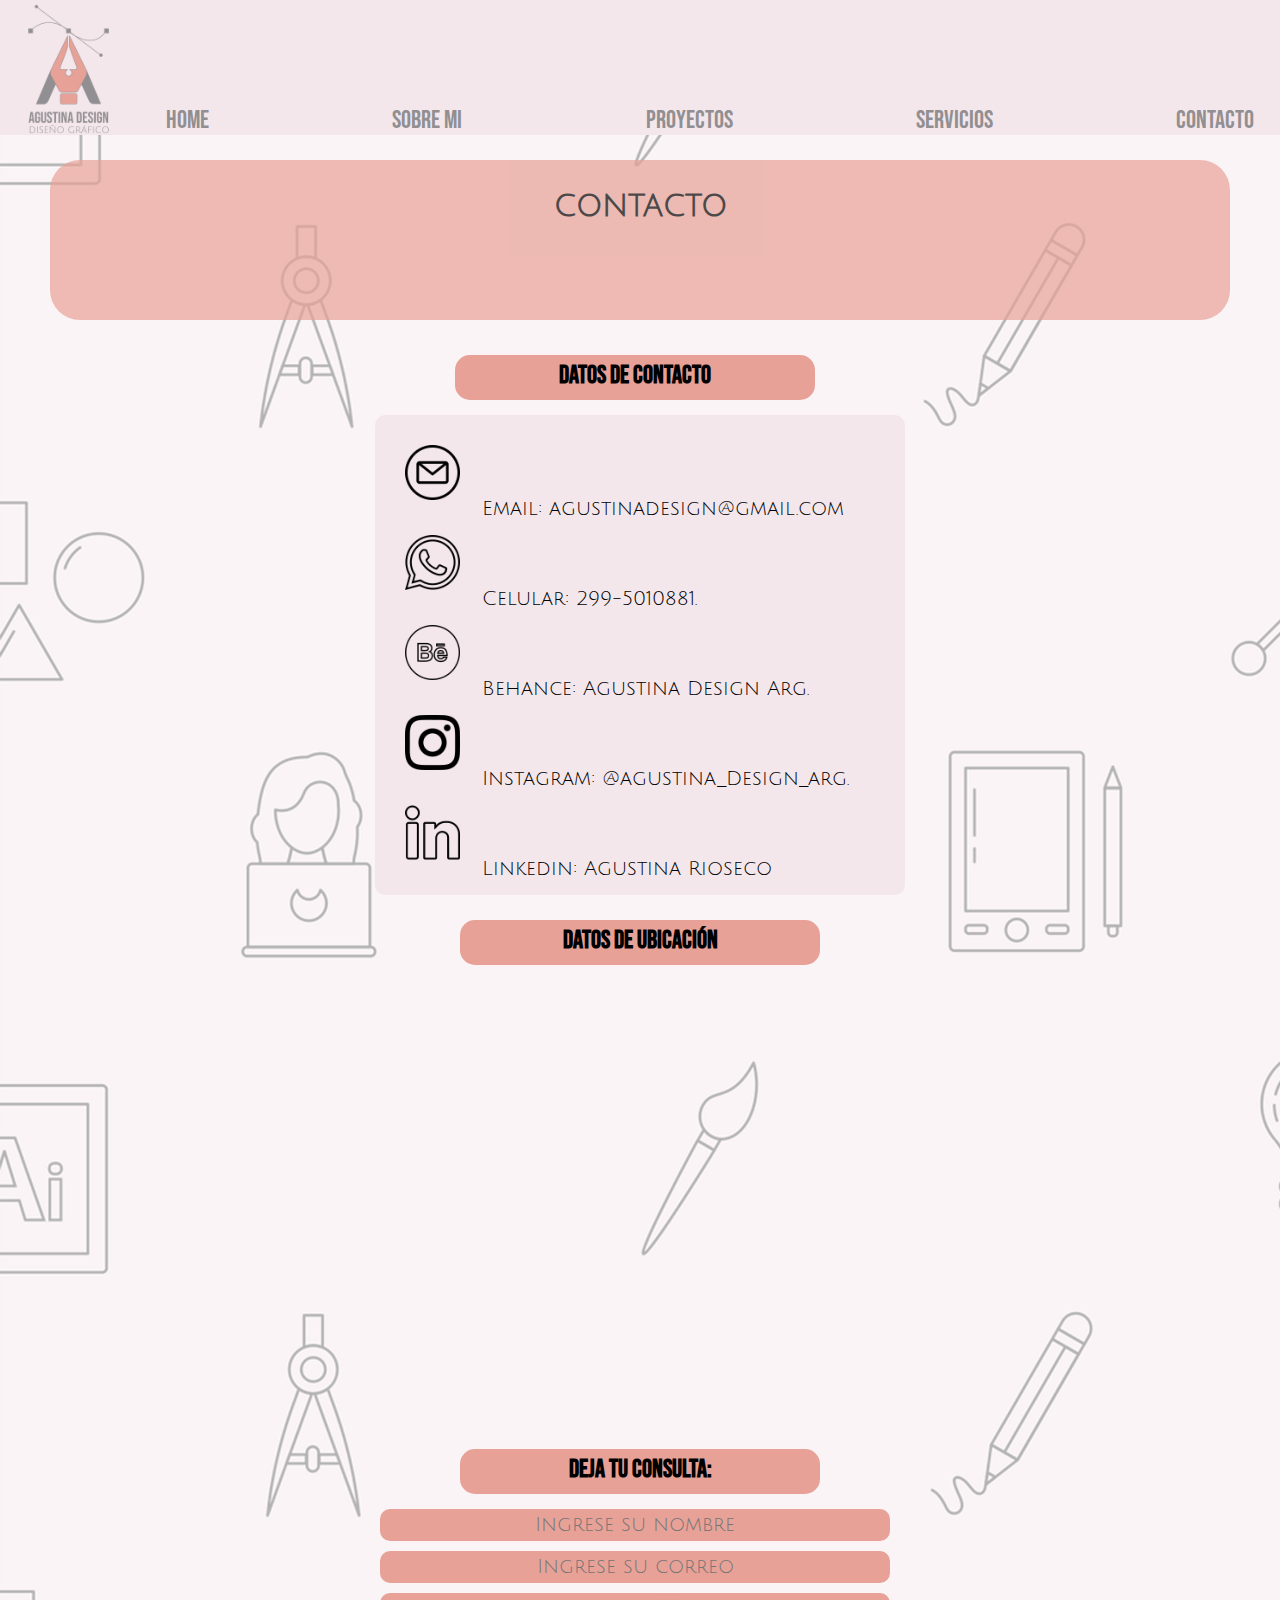
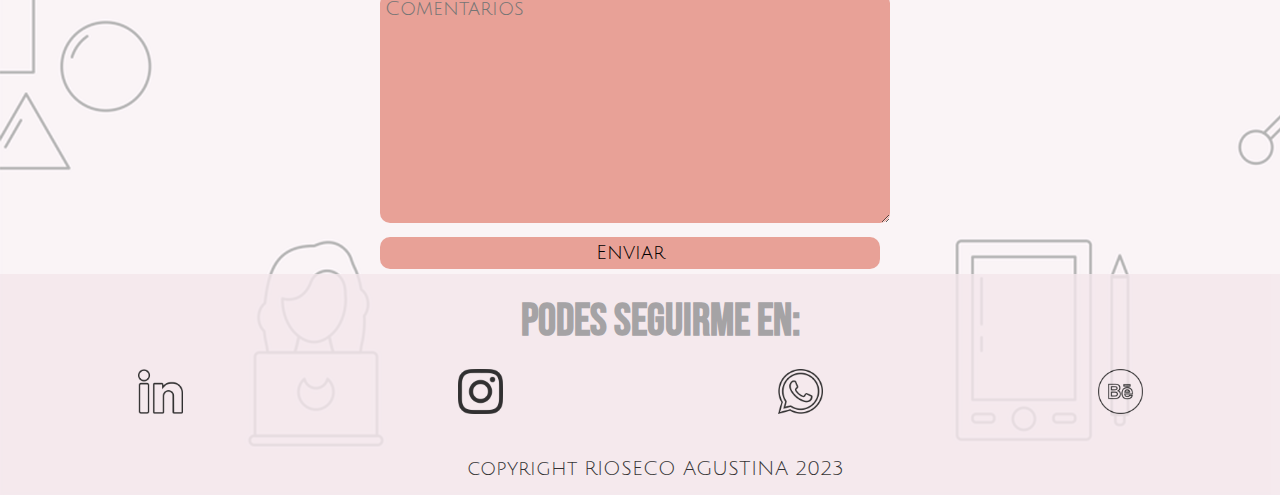
==== pages/Contacto.html @ e186c10c "agregando git" ====
<!DOCTYPE html>
<html lang="es">
<head>
    <meta charset="UTF-8">
    <meta name="viewport" content="width=device-width, initial-scale=1.0">
    <title>Agustina Design | Diseño Gráfico</title>
    <link rel="shortcut icon" href="../img/favicon.png">

    <link href="https://cdn.jsdelivr.net/npm/bootstrap@5.3.0/dist/css/bootstrap.min.css" rel="stylesheet"
        integrity="sha384-9ndCyUaIbzAi2FUVXJi0CjmCapSmO7SnpJef0486qhLnuZ2cdeRhO02iuK6FUUVM" crossorigin="anonymous">
    <script src="https://cdn.jsdelivr.net/npm/bootstrap@5.3.0/dist/js/bootstrap.bundle.min.js"
        integrity="sha384-geWF76RCwLtnZ8qwWowPQNguL3RmwHVBC9FhGdlKrxdiJJigb/j/68SIy3Te4Bkz"
        crossorigin="anonymous"></script>
        
    <link rel="stylesheet" href="../css/estilos.css">
</head>
<body id="grilla">
    <header id="header" class="header">
        <section>
             <a href="../index.html"><img class="imagen-logo" src="../img/logo-principal.png" alt="imagen de logo"></a>
        </section>
        <nav>
            <ul class="menu">
                <li><a href="../index.html" class="textomenu">Home</a></li>
                <li><a href="./Sobre mi.html" class="textomenu">Sobre mi</a></li>
                <li><a href="./Proyectos.html" class="textomenu">Proyectos</a></li>
                <li><a href="./Servicios.html" class="textomenu">Servicios</a></li>
                <li><a href="./Contacto.html" class="textomenu">Contacto</a></li>
            </ul>
        </nav>
    </header>
    <main class="main">
        <div>
            <h2>CONTACTO</h2>
        </div>
        <section id="main-contactos">
            <div class="contacto1">
                <div>
                  <h4 class="titulo-contacto">Datos de contacto</h4>
                </div>
                <div>
                    <nav>
                        <ul class="lista-contacto">
                            <li><img class="iconos"  src="../img/email.png" alt="icon email" class="texto6"> Email: agustinadesign@gmail.com</li>
                            <li><img class="iconos"  src="../img/whatsapp.png" alt="icon whatsapp"><a href="https://wa.me/2995010881" class="texto6"> Celular: 299-5010881.</a></li>
                            <li><img class="iconos"  src="../img/behance.png" alt="icon behance"><a href="https://www.behance.net/agustinarioseco1/projects" class="texto6"> Behance: Agustina Design Arg. </a></li>
                            <li><img class="iconos"  src="../img/instagram.png" alt="icon instagram"><a href="https://www.instagram.com/de_la_fuente_agustina/" class="texto6"> Instagram: @agustina_Design_arg.</a></li>
                            <li><img class="iconos"  src="../img/linkedin.png" alt="icon linkedin"><a href="https://www.linkedin.com/in/agustina-rioseco-5066a0279/" class="texto6"> Linkedin: Agustina Rioseco</a></li>
                        </ul>
                    </nav>
                </div>
            </div>  
            <div class="mapa">
                <div>
                    <h4  class="titulo-contacto">Datos de ubicación</h4>
                </div>
                <iframe
                    src="https://www.google.com/maps/embed?pb=!1m18!1m12!1m3!1d198608.8317944742!2d-68.42723394994793!3d-38.940819762997506!2m3!1f0!2f0!3f0!3m2!1i1024!2i768!4f13.1!3m3!1m2!1s0x960a33ba35eb8e35%3A0x6220acb810e3e2f5!2zTmV1cXXDqW4!5e0!3m2!1ses-419!2sar!4v1687983342508!5m2!1ses-419!2sar"
                    width="600" height="450" style="border:0;" allowfullscreen="" loading="lazy"
                    referrerpolicy="no-referrer-when-downgrade">
                </iframe>
            </div>
            <div class="formulario">
                <div>
                    <h4  class="titulo-contacto" >Deja tu consulta:</h4>
                </div>
                
                <form action="">
                    <div>
                        <input type="text" placeholder="Ingrese su nombre">
                    </div>
                     <div>
                        <input type="email" placeholder="Ingrese su correo">
                    </div>
                    <div>
                        <textarea placeholder="Comentarios" cols="30" rows="10"></textarea>
                    </div>  
                    <div>
                        <button type="submit">Enviar</button>
                    </div>
                </form>
            </div>  
        </section>
    </main>
    <footer class="footer">
        <div>
            <h6>Podes seguirme en:</h6>
        </div>
            <div class="redesfooter">
                <a href="https://www.linkedin.com/in/agustina-rioseco-5066a0279/"><img class="footerr" src="../img/linkedin.png" alt="imagen linkedin"></a>
  
               <a href="https://www.instagram.com/de_la_fuente_agustina/"><img class="footerr" src="../img/instagram.png" alt="imagen instagram"></a>
            
                <a href="https://wa.me/2995010881"><img class="footerr" src="../img/whatsapp.png" alt="imagen whatsapp"></a>
            
              <a href="https://www.behance.net/agustinarioseco1/projects"><img  class="footerr" src="../img/behance.png" alt="imagen behance"></a>
            </div>
        <div>
            <p class="pie-de-pagina"> copyright RIOSECO AGUSTINA 2023</p>
        </div>
    </footer>
</body>
</html>
---- css/estilos.css ----
@charset "UTF-8";
* {
  margin: 0;
  padding: 0;
}

body {
  background-image: url(../img/fondo1.png);
  background-size: cover;
}

/*maqueta pagina principal*/
#grilla {
  overflow-x: hidden;
  display: grid;
  grid-template-areas: "header" "main" "footer";
  grid-template-columns: 100%;
}
.header {
  grid-area: header;
}
.main {
  grid-area: main;
}
.footer {
  grid-area: footer;
}

@font-face {
  font-family: "julius";
  src: url(../fonts/JuliusSansOne-Regular.ttf);
}
@font-face {
  font-family: "bebas neue";
  src: url(../fonts/BebasNeue-Regular.ttf);
}
/******INDEX******/
/*menu de incio*/
#header {
  overflow: hidden;
  background-color: #F4E7EC;
  display: grid;
  grid-template-areas: "imagen-logo menu";
  grid-template-columns: 140px 1fr;
  grid-template-rows: 135px;
}
.imagen-logo {
  grid-area: imagen-logo;
  background-color: #F4E7EC;
  height: 130px;
  width: 130px;
  padding: 2px;
  margin: 2px;
}
.menu {
  overflow: hidden;
  grid-area: menu;
  text-decoration: none;
  list-style-type: none;
  height: 140px;
  padding: 40px 10px;
  margin: 10px 5px;
  display: flex;
  flex-direction: row;
  justify-content: space-between;
  align-items: center;
}
.textomenu {
  font-family: "bebas neue";
  font-size: 25px;
  padding: 40px 10px;
  margin: 1px;
  text-decoration: none;
  color: #918f91;
}
a:hover {
  font-weight: lighter;
  padding: 8px;
  background-color: #f6dce6;
  color: #918f91;
}
/*frase inicio*/
/*listas de la pagina de incio*/
main div h2 {
  color: black;
  font-family: "julius";
  font-size: 30px;
  overflow: hidden;
  background-color: #e8a197;
  opacity: 70%;
  text-align: center;
  height: 100px;
  padding: 30px;
  margin: 25px 50px;
  border-radius: 30px;
}
.listainicio {
  background-color: #e8a197;
  color: black;
  height: 90px;
  padding: 25px;
  margin: 25px;
  opacity: 70%;
}
h2 a {
  text-decoration: none;
  color: black;
  font-family: "julius";
  font-size: 30px;
  overflow: hidden;
  text-align: center;
  height: 100px;
  padding: 10px;
  margin: 25px 50px;
  border-radius: 30px;
}

/*pie de pagina*/
footer {
  overflow: hidden;
  background-color: #F4E7EC;
  opacity: 80%;
}
h6 {
  font-family: "bebas neue";
  color: #918f91;
  text-align: center;
  width: 100%;
  font-size: 45px;
  padding: 10px;
  margin: 10px;
}
.redesfooter {
  display: flex;
  flex-direction: row;
  justify-content: space-around;
}
.footerr {
  height: 45px;
  width: 45px;
}
.pie-de-pagina {
  font-family: "julius";
  color: black;
  font-size: 20px;
  text-align: center;
  width: 100%;
  padding: 30px 5px 5px;
  margin: 10px;
}

@media (min-width: 320px) and (max-width: 699px) {
#grilla {
    overflow-x: hidden;
    display: grid;
    grid-template-areas: "header" "main" "footer";
    grid-template-columns: 100%;
  }
.header {
    grid-area: header;
  }
.main {
    grid-area: main;
  }
.footer {
    grid-area: footer;
  }
  /*menu de incio*/
#header {
    background-color: #F4E7EC;
    width: 100%;
    display: grid;
    grid-template-areas: "imagen-logo" "menu";
    grid-template-columns: 1fr;
    grid-template-rows: 120px 40px;
    justify-items: center;
  }
.imagen-logo {
    grid-area: imagen-logo;
    background-color: #F4E7EC;
    height: 120px;
    width: 120px;
    padding: 5px 1px 1px;
  }
.menu {
    grid-area: menú;
    justify-items: start;
    height: 40px;
    padding: 15px;
    margin: 1px 5px;
  }
.textomenu {
    grid-area: menu;
    justify-items: start;
    font-size: 12px;
    padding: 5px 9px;
  }
  a:hover {
    padding: 5px;
  }
  /*frase inicio*/
  main div h2 {
    font-size: 20px;
    height: 60px;
    padding: 10px;
    margin: 15px 20px;
    border-radius: 15px;
  }
  /*listas de la pagina de incio*/
 .listainicio{
    height: 60px;
    padding: 20px;
    margin: 20px;
    border-radius: 20px;
  }
  h2 a {
    color: black;
    font-family: "julius";
    font-size: 15px;
    text-align: center;
    height: 20px;
    padding: 20px;
    margin: 25px;
    border-radius: 10px;
  }
  /*pie de pagina*/
  footer h6 {
    font-size: 25px;
  }
  .footerr {
    height: 35px;
    width: 35px;
  }
  .pie-de-pagina {
    font-size: 12px;
    padding: 10px 5px 5px;
    margin: 10px 10px 5px;
  }
}
/******SOBRE MI******/
/*contenido del main*/
#sobremi-main {
  overflow-x: hidden;
  display: grid;
  grid-template-areas: "carrusel parrafo";
  grid-template-columns: repeat(2 1fr);
}
.carrusel {
  grid-area: carrusel;
  margin: 10px;
}
.parrafo {
  overflow: hidden;
  grid-area: parrafo;
  font-family: "julius";
  color: black;
  background-color: #F4E7EC;
  font-size: 20px;
  width: 700px;
  padding: 5px;
  margin: 10px;
  border-radius: 25px;
}

@media (min-width: 320px) and (max-width: 699px) {
 #sobremi-main {
    display: grid;
    grid-template-areas: "carrusel" "parrafo";
    grid-template-rows: repeat(2 1fr);
    justify-items: center;
  }
.carrusel {
    grid-area: carrusel;
    width: 300px;
    margin: 10px;
  }
.parrafo {
    grid-area: parrafo;
    font-size: 12px;
    width: 300px;
    padding: 5px;
    margin: 5px;
    border-radius: 15px;
  }
}
/*****PROYECTOS*****/
/*pagina proyectos*/
#pagina-proyecto {
  display: grid;
  grid-template-areas: "proyecto1 proyecto2 proyecto3" "proyecto4 proyecto5 proyecto6";
  grid-template-columns: repeat(3 1fr);
  grid-template-rows: 2 1fr;
  justify-items: center;
}
.proyecto1 {
  grid-area: proyecto1;
}
.proyecto2 {
  grid-area: proyecto2;
}
.proyecto3 {
  grid-area: proyecto3;
}
.proyecto4 {
  grid-area: proyecto4;
}
.proyecto5 {
  grid-area: proyecto5;
}
.proyecto6 {
  grid-area: proyecto6;
}
div h4 {
  font-family: "bebas neue";
  font-size: 30px;
  color: black;
  background-color: #e8a197;
  text-align: center;
  height: 40px;
  width: 350px;
  padding: 5px;
  margin: 10px 50px;
  border-radius: 15px;
}
.carrusel-imagen {
  height: 350px;
  width: 350px;
  padding: 10px;
  margin: 10px 50px;
}
.texto-proyecto {
  font-family: "julius";
  font-size: 15px;
  color: black;
  background-color: #F4E7EC;
  text-align: center;
  height: 350px;
  width: 350px;
  padding: 5px;
  margin: 10px 50px;
  border-radius: 15px;
}

@media (min-width: 320px) and (max-width: 699px) {
 #pagina-proyecto {
    display: grid;
    grid-template-areas: "proyecto1" "proyecto2" "proyecto3" "proyecto4" "proyecto5" "proyecto6";
    grid-template-columns: repeat(1fr);
    grid-template-rows: 6 1fr;
    justify-items: center;
  }
  .proyecto1 {
    grid-area: proyecto1;
  }
 .proyecto2 {
    grid-area: proyecto2;
  }
 .proyecto3 {
    grid-area: proyecto3;
  }
 .proyecto4 {
    grid-area: proyecto4;
  }
 .proyecto5 {
    grid-area: proyecto5;
  }
.proyecto6 {
    grid-area: proyecto6;
  }
div h4 {
    font-size: 20px;
    width: 300px;
    height: 25px;
    padding: 3px;
    margin: 10px;
    border-radius: 10px;
  }
.carrusel-imagen {
    height: 300px;
    width: 300px;
    padding: 10px;
    margin: 10px;
  }
.texto-proyecto {
    font-size: 12px;
    color: black;
    height: 100%;
    width: 300px;
    padding: 3px;
    margin: 10px;
    border-radius: 10px;
  }
}
@media (min-width: 700px) and (max-width: 1200px) {
  #pagina-proyecto {
    display: grid;
    grid-template-areas: "proyecto1 proyecto2" "proyecto3 proyecto4" "proyecto5 proyecto6";
    grid-template-columns: repeat(2 1fr);
    grid-template-rows: 3 1fr;
    justify-items: center;
  }
  .proyecto1 {
    grid-area: proyecto1;
  }
  .proyecto2 {
    grid-area: proyecto2;
  }
  .proyecto3 {
    grid-area: proyecto3;
  }
  .proyecto4 {
    grid-area: proyecto4;
  }
  .proyecto5 {
    grid-area: proyecto5;
  }
  .proyecto6 {
    grid-area: proyecto6;
  }
  div h4 {
    font-size: 25px;
    height: 35px;
    width: 300px;
    margin: 10px 25px;
    border-radius: 10px;
  }
  .carrusel-imagen {
    height: 300px;
    width: 300px;
    padding: 10px;
    margin: 10px 25px;
  }
  .texto-proyecto {
    font-size: 15px;
    height: 410px;
    width: 300px;
    padding: 5px;
    margin: 10px 25px;
    border-radius: 10px;
  }
}
/*****SERVICIOS*****/
/*pagina servicios*/
#servicios {
  display: grid;
  grid-template-areas: "servicio1 servicio2 servicio3";
  grid-template-columns: repeat(3 1fr);
  grid-template-rows: 100%;
  align-self: center;
}
.diseño-de-marca {
  grid-area: servicio1;
}
.diseño-de-papeleria {
  grid-area: servicio2;
}
.diseño-web {
  grid-area: servicio3;
}
.imagen-servicio {
  height: 300px;
  width: 400px;
  padding: 5px;
  margin: 15px;
}
div h3 {
  font-family: "bebas neue";
  font-size: 20px;
  color: black;
  background-color: #e8a197;
  text-align: center;
  height: 35px;
  width: 400px;
  padding: 5px;
  margin: 15px;
  border-radius: 15px;
}
.lista-servicios {
  list-style-type: none;
  color: black;
  background-color: #F4E7EC;
  font-family: "julius";
  font-size: 20px;
  text-align: start;
  height: 100%;
  width: 400px;
  padding: 15px;
  margin: 15px;
  border-radius: 10px;
}
.boton {
  font-family: "julius";
  text-decoration: none;
  background-color: #e8a197;
  text-align: center;
  height: 40px;
  width: 400px;
  padding: 10px;
  margin: 15px;
  border-radius: 15px;
}
.textoboton {
  text-decoration: none;
  color: black;
  font-size: 20px;
  padding: 1px;
  margin: 1px;
}

@media (min-width: 700px) and (max-width: 1200px) {
 #servicios {
    display: grid;
    grid-template-areas: "servicio1 servicio2 servicio3";
    grid-template-columns: repeat(3 1fr);
    grid-template-rows: 100%;
    align-self: center;
  }
  .diseño-de-marca {
    grid-area: servicio1;
  }
 .diseño-de-papeleria {
    grid-area: servicio2;
  }
 .diseño-web {
    grid-area: servicio3;
  }
  .imagen-servicio {
    height: 200px;
    width: 300px;
    padding: 5px;
    margin: 15px;
  }
  div h3 {
    width: 300px;
  }
  .lista-servicios {
    font-size: 15px;
    width: 300px;
  }
  .boton {
    height: 30px;
    width: 300px;
    padding: 5px;
    margin: 10px;
    border-radius: 10px;
  }
  .textoboton {
    font-size: 15px;
  }
}
/*pagina servicios*/
@media (min-width: 320px) and (max-width: 699px) {
  #servicios {
    display: grid;
    grid-template-areas: "servicio1" "servicio2" "servicio3";
    grid-template-columns: 1fr;
    grid-template-rows: 450px 450px 400px;
    justify-items: center;
  }
  .diseño-de-marca {
    grid-area: servicio1;
  }
  .diseño-de-papeleria {
    grid-area: servicio2;
  }
  .diseño-web {
    grid-area: servicio3;
  }
  .imagen-servicio {
    height: 200px;
    width: 300px;
    padding: 5px;
    margin: 5px;
  }
  div h3 {
    font-size: 20px;
    height: 25px;
    width: 300px;
    padding: 5px;
    margin: 5px;
    border-radius: 10px;
  }
  .lista-servicios {
    font-size: 12px;
    text-align: start;
    height: 100%;
    width: 300px;
    padding: 5px;
    margin: 5px;
    border-radius: 5px;
  }
  .boton {
    height: 30px;
    width: 300px;
    padding: 5px;
    margin: 5px;
    border-radius: 10px;
  }
  .textoboton {
    font-size: 15px;
  }
}
/*****CONTACTO*****/
/*pagina de contacto*/
#main-contactos {
  display: flex;
  flex-direction: column;
  justify-content: center;
  align-items: center;
}
.titulo-contacto {
  font-family: "bebas neue";
  font-size: 25px;
  color: black;
  background-color: #e8a197;
  text-align: center;
  height: 35px;
  width: 350px;
  padding: 5px;
  margin: 10px 180px;
  border-radius: 15px;
}
.lista-contacto {
  list-style-type: none;
  background-color: #F4E7EC;
  font-family: "julius";
  font-size: 20px;
  height: 100%;
  width: 500px;
  padding: 15px;
  margin: 15px 100px;
  border-radius: 10px;
}
.iconos {
  height: 55px;
  width: 55px;
  padding: 5px;
  margin: 10px;
}
.texto6 {
  text-align: start;
  color: black;
  text-decoration: none;
}
iframe {
  height: 440px;
  width: 500px;
  padding: 5px;
  margin: 5px 100px;
}
form div input {
  background-color: #e8a197;
  font-family: "julius";
  font-size: 20px;
  text-align: center;
  height: 100%;
  width: 500px;
  padding: 5px;
  margin: 5px 100px;
  border-radius: 10px;
  border: #e8a197;
}
form div textarea {
  background-color: #e8a197;
  font-family: "julius";
  font-size: 20px;
  text-align: start;
  height: 100%;
  width: 500px;
  padding: 5px;
  margin: 5px 100px;
  border-radius: 10px;
  border: #e8a197;
}
form div button {
  background-color: #e8a197;
  font-family: "julius";
  font-size: 20px;
  text-align: center;
  height: 100%;
  width: 500px;
  padding: 5px;
  margin: 5px 100px;
  border-radius: 10px;
  border: #e8a197;
}

@media (min-width: 320px) and (max-width: 699px) {
 #main-contactos {
    display: grid;
    grid-template-areas: "contacto1" "mapa" "formulario";
    grid-template-rows: 300px 400px 550px;
    justify-items: center;
  }
  .titulo-contacto {
    font-size: 20px;
    height: 35px;
    width: 300px;
    padding: 5px;
    margin: 10px;
    border-radius: 10px;
  }
  .lista-contacto {
    font-size: 12px;
    width: 300px;
    padding: 15px;
    margin: 10px;
  }
  .iconos {
    height: 30px;
    width: 30px;
    padding: 5px;
    margin: 5px;
  }
  .texto6 {
    font-size: 12px;
  }
  iframe {
    height: 250px;
    width: 300px;
    padding: 5px;
    margin: 5px;
  }
  form div input {
    font-size: 15px;
    width: 300px;
    padding: 5px;
    margin: 5px;
  }
  form div textarea {
    font-size: 15px;
    width: 300px;
    padding: 5px;
    margin: 5px;
  }
  form div button {
    font-size: 15px;
    width: 300px;
    padding: 5px;
    margin: 5px;
  }
}
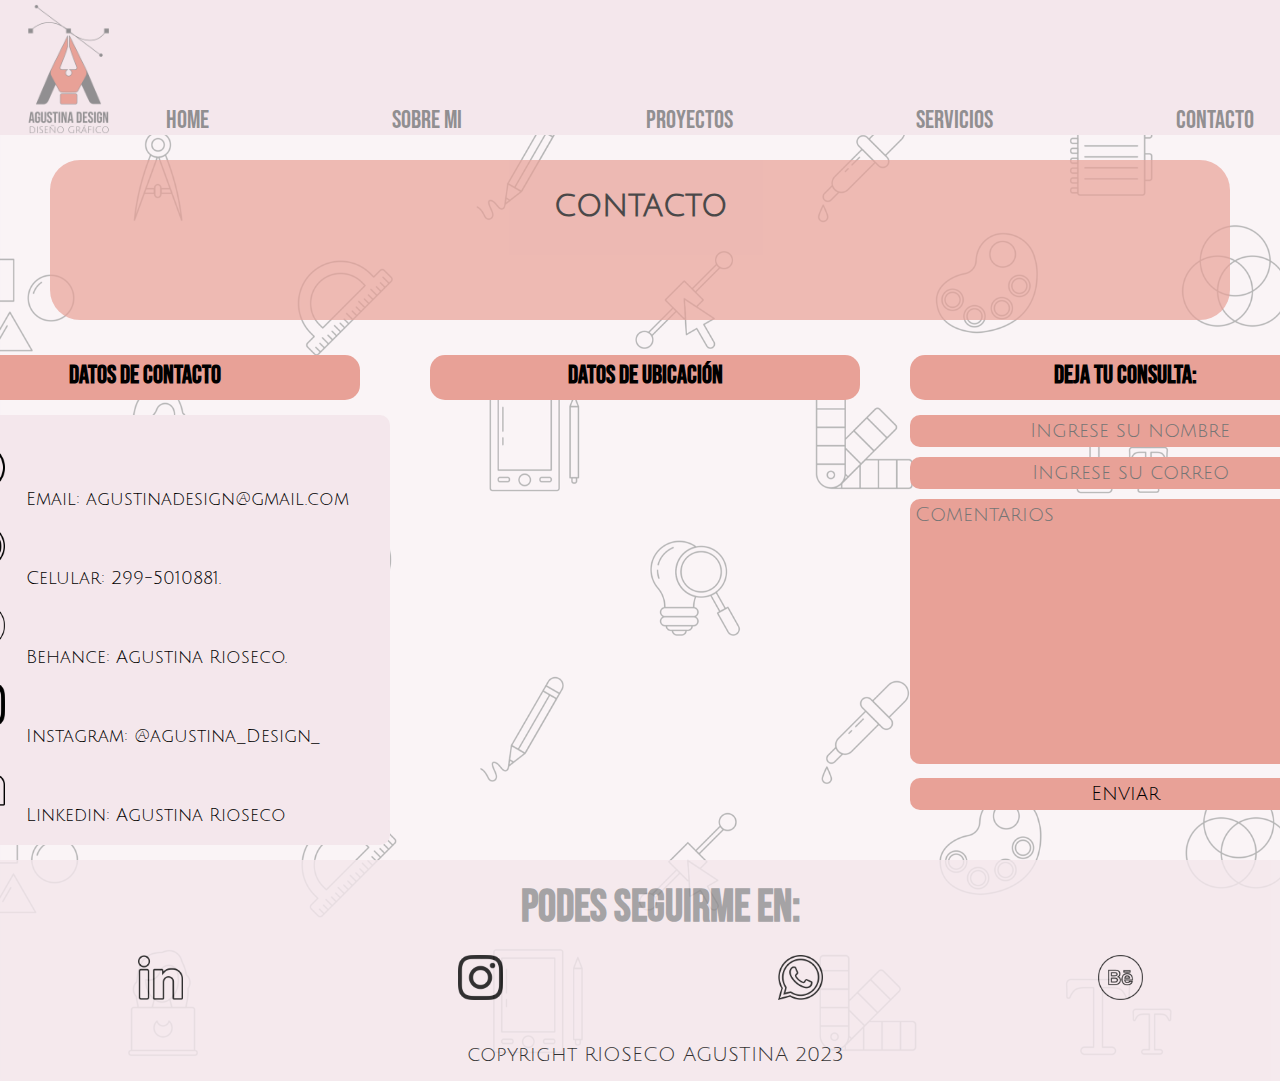
==== commit 503e8c48: "agregando sass" ====
--- a/pages/Contacto.html
+++ b/pages/Contacto.html
@@ -3,15 +3,17 @@
 <head>
     <meta charset="UTF-8">
     <meta name="viewport" content="width=device-width, initial-scale=1.0">
+    <meta name="description"
+      content="Sitio de servicios de diseño grafico, identidad de marcas, brandign, redes sociales y diseño web de forma presencial, hibrido o remoto">
+    <meta name="keywords" content="logotipos, paleta cromatica, tipografias, mockups, redes sociales, html, css, sass">
     <title>Agustina Design | Diseño Gráfico</title>
     <link rel="shortcut icon" href="../img/favicon.png">
-
     <link href="https://cdn.jsdelivr.net/npm/bootstrap@5.3.0/dist/css/bootstrap.min.css" rel="stylesheet"
         integrity="sha384-9ndCyUaIbzAi2FUVXJi0CjmCapSmO7SnpJef0486qhLnuZ2cdeRhO02iuK6FUUVM" crossorigin="anonymous">
     <script src="https://cdn.jsdelivr.net/npm/bootstrap@5.3.0/dist/js/bootstrap.bundle.min.js"
         integrity="sha384-geWF76RCwLtnZ8qwWowPQNguL3RmwHVBC9FhGdlKrxdiJJigb/j/68SIy3Te4Bkz"
         crossorigin="anonymous"></script>
-        
+    <link rel="stylesheet" href="https://cdnjs.cloudflare.com/ajax/libs/animate.css/4.1.1/animate.min.css"/>
     <link rel="stylesheet" href="../css/estilos.css">
 </head>
 <body id="grilla">
@@ -31,7 +33,7 @@
     </header>
     <main class="main">
         <div>
-            <h2>CONTACTO</h2>
+            <h2 class="animate__animated animate__bounce">CONTACTO</h2>
         </div>
         <section id="main-contactos">
             <div class="contacto1">
@@ -42,10 +44,10 @@
                     <nav>
                         <ul class="lista-contacto">
                             <li><img class="iconos"  src="../img/email.png" alt="icon email" class="texto6"> Email: agustinadesign@gmail.com</li>
-                            <li><img class="iconos"  src="../img/whatsapp.png" alt="icon whatsapp"><a href="https://wa.me/2995010881" class="texto6"> Celular: 299-5010881.</a></li>
-                            <li><img class="iconos"  src="../img/behance.png" alt="icon behance"><a href="https://www.behance.net/agustinarioseco1/projects" class="texto6"> Behance: Agustina Design Arg. </a></li>
-                            <li><img class="iconos"  src="../img/instagram.png" alt="icon instagram"><a href="https://www.instagram.com/de_la_fuente_agustina/" class="texto6"> Instagram: @agustina_Design_arg.</a></li>
-                            <li><img class="iconos"  src="../img/linkedin.png" alt="icon linkedin"><a href="https://www.linkedin.com/in/agustina-rioseco-5066a0279/" class="texto6"> Linkedin: Agustina Rioseco</a></li>
+                            <li><img class="iconos"  src="../img/whatsapp.png" alt="icon whatsapp"><a href="https://wa.me/2995010881" target="_blank" class="texto6"> Celular: 299-5010881.</a></li>
+                            <li><img class="iconos"  src="../img/behance.png" alt="icon behance"><a href="https://www.behance.net/agustinarioseco1/projects" target="_blank" class="texto6"> Behance: Agustina Rioseco. </a></li>
+                            <li><img class="iconos"  src="../img/instagram.png" alt="icon instagram"><a href="https://www.instagram.com/de_la_fuente_agustina/" target="_blank" class="texto6"> Instagram: @agustina_Design_</a></li>
+                            <li><img class="iconos"  src="../img/linkedin.png" alt="icon linkedin"><a href="https://www.linkedin.com/in/agustina-rioseco-5066a0279/" target="_blank" class="texto6"> Linkedin: Agustina Rioseco</a></li>
                         </ul>
                     </nav>
                 </div>
@@ -87,13 +89,13 @@
             <h6>Podes seguirme en:</h6>
         </div>
             <div class="redesfooter">
-                <a href="https://www.linkedin.com/in/agustina-rioseco-5066a0279/"><img class="footerr" src="../img/linkedin.png" alt="imagen linkedin"></a>
+                <a href="https://www.linkedin.com/in/agustina-rioseco-5066a0279/" target="_blank"><img class="footerr" src="../img/linkedin.png" alt="imagen linkedin"></a>
   
-               <a href="https://www.instagram.com/de_la_fuente_agustina/"><img class="footerr" src="../img/instagram.png" alt="imagen instagram"></a>
+               <a href="https://www.instagram.com/de_la_fuente_agustina/" target="_blank"><img class="footerr" src="../img/instagram.png" alt="imagen instagram"></a>
             
-                <a href="https://wa.me/2995010881"><img class="footerr" src="../img/whatsapp.png" alt="imagen whatsapp"></a>
+                <a href="https://wa.me/2995010881" target="_blank"><img class="footerr" src="../img/whatsapp.png" alt="imagen whatsapp"></a>
             
-              <a href="https://www.behance.net/agustinarioseco1/projects"><img  class="footerr" src="../img/behance.png" alt="imagen behance"></a>
+              <a href="https://www.behance.net/agustinarioseco1/projects" target="_blank"><img  class="footerr" src="../img/behance.png" alt="imagen behance"></a>
             </div>
         <div>
             <p class="pie-de-pagina"> copyright RIOSECO AGUSTINA 2023</p>
--- a/css/estilos.css
+++ b/css/estilos.css
@@ -16,12 +16,15 @@
   grid-template-areas: "header" "main" "footer";
   grid-template-columns: 100%;
 }
+
 .header {
   grid-area: header;
 }
+
 .main {
   grid-area: main;
 }
+
 .footer {
   grid-area: footer;
 }
@@ -44,7 +47,8 @@
   grid-template-columns: 140px 1fr;
   grid-template-rows: 135px;
 }
-.imagen-logo {
+
+header section a .imagen-logo {
   grid-area: imagen-logo;
   background-color: #F4E7EC;
   height: 130px;
@@ -52,11 +56,11 @@
   padding: 2px;
   margin: 2px;
 }
-.menu {
+header nav .menu {
+  text-decoration: none;
+  list-style-type: none;
   overflow: hidden;
   grid-area: menu;
-  text-decoration: none;
-  list-style-type: none;
   height: 140px;
   padding: 40px 10px;
   margin: 10px 5px;
@@ -65,7 +69,13 @@
   justify-content: space-between;
   align-items: center;
 }
-.textomenu {
+header nav .menu a:hover {
+  font-weight: lighter;
+  padding: 8px;
+  background-color: #f6dce6;
+  color: #918f91;
+}
+header nav .menu .textomenu {
   font-family: "bebas neue";
   font-size: 25px;
   padding: 40px 10px;
@@ -73,12 +83,7 @@
   text-decoration: none;
   color: #918f91;
 }
-a:hover {
-  font-weight: lighter;
-  padding: 8px;
-  background-color: #f6dce6;
-  color: #918f91;
-}
+
 /*frase inicio*/
 /*listas de la pagina de incio*/
 main div h2 {
@@ -94,7 +99,7 @@
   margin: 25px 50px;
   border-radius: 30px;
 }
-.listainicio {
+main nav div h2 .listainicio {
   background-color: #e8a197;
   color: black;
   height: 90px;
@@ -102,7 +107,7 @@
   margin: 25px;
   opacity: 70%;
 }
-h2 a {
+main nav div h2 a {
   text-decoration: none;
   color: black;
   font-family: "julius";
@@ -121,7 +126,7 @@
   background-color: #F4E7EC;
   opacity: 80%;
 }
-h6 {
+footer h6 {
   font-family: "bebas neue";
   color: #918f91;
   text-align: center;
@@ -130,16 +135,16 @@
   padding: 10px;
   margin: 10px;
 }
-.redesfooter {
+footer .redesfooter {
   display: flex;
   flex-direction: row;
   justify-content: space-around;
 }
-.footerr {
+footer .redesfooter a .footerr {
   height: 45px;
   width: 45px;
 }
-.pie-de-pagina {
+footer .pie-de-pagina {
   font-family: "julius";
   color: black;
   font-size: 20px;
@@ -150,23 +155,23 @@
 }
 
 @media (min-width: 320px) and (max-width: 699px) {
-#grilla {
+  #grilla {
     overflow-x: hidden;
     display: grid;
     grid-template-areas: "header" "main" "footer";
     grid-template-columns: 100%;
   }
-.header {
+  .header {
     grid-area: header;
   }
-.main {
+  .main {
     grid-area: main;
   }
-.footer {
+  .footer {
     grid-area: footer;
   }
   /*menu de incio*/
-#header {
+  #header {
     background-color: #F4E7EC;
     width: 100%;
     display: grid;
@@ -175,30 +180,31 @@
     grid-template-rows: 120px 40px;
     justify-items: center;
   }
-.imagen-logo {
+  header section .imagen-logo {
     grid-area: imagen-logo;
     background-color: #F4E7EC;
     height: 120px;
     width: 120px;
     padding: 5px 1px 1px;
   }
-.menu {
+  header nav .menu {
     grid-area: menú;
     justify-items: start;
     height: 40px;
     padding: 15px;
     margin: 1px 5px;
   }
-.textomenu {
+  header nav .menu .textomenu {
     grid-area: menu;
     justify-items: start;
     font-size: 12px;
     padding: 5px 9px;
   }
-  a:hover {
+  header nav .menu a:hover {
     padding: 5px;
   }
   /*frase inicio*/
+  /*listas de la pagina de incio*/
   main div h2 {
     font-size: 20px;
     height: 60px;
@@ -206,14 +212,13 @@
     margin: 15px 20px;
     border-radius: 15px;
   }
-  /*listas de la pagina de incio*/
- .listainicio{
+  main nav div h2 .listainicio {
     height: 60px;
     padding: 20px;
     margin: 20px;
     border-radius: 20px;
   }
-  h2 a {
+  main nav div h2 a {
     color: black;
     font-family: "julius";
     font-size: 15px;
@@ -227,29 +232,28 @@
   footer h6 {
     font-size: 25px;
   }
-  .footerr {
+  footer .footerr {
     height: 35px;
     width: 35px;
   }
-  .pie-de-pagina {
+  footer .pie-de-pagina {
     font-size: 12px;
     padding: 10px 5px 5px;
     margin: 10px 10px 5px;
   }
 }
 /******SOBRE MI******/
-/*contenido del main*/
-#sobremi-main {
+main #sobremi-main {
   overflow-x: hidden;
   display: grid;
   grid-template-areas: "carrusel parrafo";
   grid-template-columns: repeat(2 1fr);
 }
-.carrusel {
+main div .carrusel {
   grid-area: carrusel;
   margin: 10px;
 }
-.parrafo {
+main .parrafo {
   overflow: hidden;
   grid-area: parrafo;
   font-family: "julius";
@@ -263,28 +267,27 @@
 }
 
 @media (min-width: 320px) and (max-width: 699px) {
- #sobremi-main {
+  main #sobremi-main {
     display: grid;
     grid-template-areas: "carrusel" "parrafo";
     grid-template-rows: repeat(2 1fr);
     justify-items: center;
   }
-.carrusel {
+  main div .carrusel {
     grid-area: carrusel;
     width: 300px;
     margin: 10px;
   }
-.parrafo {
+  main .parrafo {
     grid-area: parrafo;
     font-size: 12px;
     width: 300px;
     padding: 5px;
-    margin: 5px;
+    margin: 10px;
     border-radius: 15px;
   }
 }
 /*****PROYECTOS*****/
-/*pagina proyectos*/
 #pagina-proyecto {
   display: grid;
   grid-template-areas: "proyecto1 proyecto2 proyecto3" "proyecto4 proyecto5 proyecto6";
@@ -292,25 +295,26 @@
   grid-template-rows: 2 1fr;
   justify-items: center;
 }
-.proyecto1 {
+#pagina-proyecto .proyecto1 {
   grid-area: proyecto1;
 }
-.proyecto2 {
+#pagina-proyecto .proyecto2 {
   grid-area: proyecto2;
 }
-.proyecto3 {
+#pagina-proyecto .proyecto3 {
   grid-area: proyecto3;
 }
-.proyecto4 {
+#pagina-proyecto .proyecto4 {
   grid-area: proyecto4;
 }
-.proyecto5 {
+#pagina-proyecto .proyecto5 {
   grid-area: proyecto5;
 }
-.proyecto6 {
+#pagina-proyecto .proyecto6 {
   grid-area: proyecto6;
 }
-div h4 {
+
+main section div h4 {
   font-family: "bebas neue";
   font-size: 30px;
   color: black;
@@ -322,13 +326,13 @@
   margin: 10px 50px;
   border-radius: 15px;
 }
-.carrusel-imagen {
+main section div .carrusel-imagen {
   height: 350px;
   width: 350px;
   padding: 10px;
   margin: 10px 50px;
 }
-.texto-proyecto {
+main section .texto-proyecto {
   font-family: "julius";
   font-size: 15px;
   color: black;
@@ -342,32 +346,32 @@
 }
 
 @media (min-width: 320px) and (max-width: 699px) {
- #pagina-proyecto {
+  #pagina-proyecto {
     display: grid;
     grid-template-areas: "proyecto1" "proyecto2" "proyecto3" "proyecto4" "proyecto5" "proyecto6";
     grid-template-columns: repeat(1fr);
     grid-template-rows: 6 1fr;
     justify-items: center;
   }
-  .proyecto1 {
+  #pagina-proyecto .proyecto1 {
     grid-area: proyecto1;
   }
- .proyecto2 {
+  #pagina-proyecto .proyecto2 {
     grid-area: proyecto2;
   }
- .proyecto3 {
+  #pagina-proyecto .proyecto3 {
     grid-area: proyecto3;
   }
- .proyecto4 {
+  #pagina-proyecto .proyecto4 {
     grid-area: proyecto4;
   }
- .proyecto5 {
+  #pagina-proyecto .proyecto5 {
     grid-area: proyecto5;
   }
-.proyecto6 {
+  #pagina-proyecto .proyecto6 {
     grid-area: proyecto6;
   }
-div h4 {
+  main section div h4 {
     font-size: 20px;
     width: 300px;
     height: 25px;
@@ -375,13 +379,13 @@
     margin: 10px;
     border-radius: 10px;
   }
-.carrusel-imagen {
+  main section div .carrusel-imagen {
     height: 300px;
     width: 300px;
     padding: 10px;
     margin: 10px;
   }
-.texto-proyecto {
+  main section div .texto-proyecto {
     font-size: 12px;
     color: black;
     height: 100%;
@@ -399,38 +403,38 @@
     grid-template-rows: 3 1fr;
     justify-items: center;
   }
-  .proyecto1 {
+  #pagina-proyecto .proyecto1 {
     grid-area: proyecto1;
   }
-  .proyecto2 {
+  #pagina-proyecto .proyecto2 {
     grid-area: proyecto2;
   }
-  .proyecto3 {
+  #pagina-proyecto .proyecto3 {
     grid-area: proyecto3;
   }
-  .proyecto4 {
+  #pagina-proyecto .proyecto4 {
     grid-area: proyecto4;
   }
-  .proyecto5 {
+  #pagina-proyecto .proyecto5 {
     grid-area: proyecto5;
   }
-  .proyecto6 {
+  #pagina-proyecto .proyecto6 {
     grid-area: proyecto6;
   }
-  div h4 {
+  main section div h4 {
     font-size: 25px;
     height: 35px;
     width: 300px;
     margin: 10px 25px;
     border-radius: 10px;
   }
-  .carrusel-imagen {
+  main section div .carrusel-imagen {
     height: 300px;
     width: 300px;
     padding: 10px;
     margin: 10px 25px;
   }
-  .texto-proyecto {
+  main section .texto-proyecto {
     font-size: 15px;
     height: 410px;
     width: 300px;
@@ -440,30 +444,31 @@
   }
 }
 /*****SERVICIOS*****/
-/*pagina servicios*/
 #servicios {
   display: grid;
   grid-template-areas: "servicio1 servicio2 servicio3";
   grid-template-columns: repeat(3 1fr);
   grid-template-rows: 100%;
   align-self: center;
-}
-.diseño-de-marca {
+  justify-items: center;
+}
+#servicios .diseño-de-marca {
   grid-area: servicio1;
 }
-.diseño-de-papeleria {
+#servicios .diseño-de-papeleria {
   grid-area: servicio2;
 }
-.diseño-web {
+#servicios .diseño-web {
   grid-area: servicio3;
 }
-.imagen-servicio {
+
+main section .imagen-servicio {
   height: 300px;
   width: 400px;
   padding: 5px;
   margin: 15px;
 }
-div h3 {
+main section div h3 {
   font-family: "bebas neue";
   font-size: 20px;
   color: black;
@@ -475,20 +480,20 @@
   margin: 15px;
   border-radius: 15px;
 }
-.lista-servicios {
+main section .lista-servicios {
   list-style-type: none;
   color: black;
   background-color: #F4E7EC;
   font-family: "julius";
   font-size: 20px;
   text-align: start;
-  height: 100%;
+  height: 300px;
   width: 400px;
   padding: 15px;
   margin: 15px;
   border-radius: 10px;
 }
-.boton {
+main section div .boton {
   font-family: "julius";
   text-decoration: none;
   background-color: #e8a197;
@@ -499,7 +504,7 @@
   margin: 15px;
   border-radius: 15px;
 }
-.textoboton {
+main section div .boton .textoboton {
   text-decoration: none;
   color: black;
   font-size: 20px;
@@ -508,47 +513,48 @@
 }
 
 @media (min-width: 700px) and (max-width: 1200px) {
- #servicios {
+  #servicios {
     display: grid;
     grid-template-areas: "servicio1 servicio2 servicio3";
-    grid-template-columns: repeat(3 1fr);
+    grid-template-columns: 250px, 250px 250px;
     grid-template-rows: 100%;
     align-self: center;
-  }
-  .diseño-de-marca {
+    justify-items: center;
+  }
+  #servicios .diseño-de-marca {
     grid-area: servicio1;
   }
- .diseño-de-papeleria {
+  #servicios .diseño-de-papeleria {
     grid-area: servicio2;
   }
- .diseño-web {
+  #servicios .diseño-web {
     grid-area: servicio3;
   }
-  .imagen-servicio {
-    height: 200px;
-    width: 300px;
-    padding: 5px;
-    margin: 15px;
-  }
-  div h3 {
-    width: 300px;
-  }
-  .lista-servicios {
+  main section .imagen-servicio {
+    height: 180px;
+    width: 250px;
+    padding: 5px;
+    margin: 10px;
+  }
+  main section div h3 {
+    width: 250px;
+  }
+  main section .lista-servicios {
+    height: 300px;
     font-size: 15px;
-    width: 300px;
-  }
-  .boton {
+    width: 250px;
+  }
+  main section div .boton {
     height: 30px;
-    width: 300px;
-    padding: 5px;
-    margin: 10px;
-    border-radius: 10px;
-  }
-  .textoboton {
+    width: 250px;
+    padding: 5px;
+    margin: 10px;
+    border-radius: 10px;
+  }
+  main section div .boton .textoboton {
     font-size: 15px;
   }
 }
-/*pagina servicios*/
 @media (min-width: 320px) and (max-width: 699px) {
   #servicios {
     display: grid;
@@ -557,22 +563,22 @@
     grid-template-rows: 450px 450px 400px;
     justify-items: center;
   }
-  .diseño-de-marca {
+  #servicios .diseño-de-marca {
     grid-area: servicio1;
   }
-  .diseño-de-papeleria {
+  #servicios .diseño-de-papeleria {
     grid-area: servicio2;
   }
-  .diseño-web {
+  #servicios .diseño-web {
     grid-area: servicio3;
   }
-  .imagen-servicio {
+  main section .imagen-servicio {
     height: 200px;
     width: 300px;
     padding: 5px;
     margin: 5px;
   }
-  div h3 {
+  main section div h3 {
     font-size: 20px;
     height: 25px;
     width: 300px;
@@ -580,7 +586,7 @@
     margin: 5px;
     border-radius: 10px;
   }
-  .lista-servicios {
+  main section .lista-servicios {
     font-size: 12px;
     text-align: start;
     height: 100%;
@@ -589,110 +595,109 @@
     margin: 5px;
     border-radius: 5px;
   }
-  .boton {
+  main section div .boton {
     height: 30px;
     width: 300px;
     padding: 5px;
     margin: 5px;
     border-radius: 10px;
   }
-  .textoboton {
+  main section div .boton .textoboton {
     font-size: 15px;
   }
 }
 /*****CONTACTO*****/
-/*pagina de contacto*/
-#main-contactos {
+main #main-contactos {
   display: flex;
-  flex-direction: column;
+  flex-direction: row;
   justify-content: center;
-  align-items: center;
-}
-.titulo-contacto {
+  align-items: start;
+}
+main #main-contactos .titulo-contacto {
   font-family: "bebas neue";
   font-size: 25px;
   color: black;
   background-color: #e8a197;
   text-align: center;
   height: 35px;
-  width: 350px;
-  padding: 5px;
-  margin: 10px 180px;
+  width: 420px;
+  padding: 5px;
+  margin: 10px 20px;
   border-radius: 15px;
 }
-.lista-contacto {
+main #main-contactos nav .lista-contacto {
   list-style-type: none;
   background-color: #F4E7EC;
   font-family: "julius";
+  font-size: 18px;
+  height: 400px;
+  width: 430px;
+  padding: 15px;
+  margin: 15px 20px;
+  border-radius: 10px;
+}
+main #main-contactos nav .lista-contacto .iconos {
+  height: 45px;
+  width: 45px;
+  padding: 5px;
+  margin: 10px;
+}
+main #main-contactos nav .lista-contacto .texto6 {
+  text-align: start;
+  color: black;
+  text-decoration: none;
+}
+main #main-contactos div iframe {
+  height: 400px;
+  width: 430px;
+  padding: 5px;
+  margin: 5px 20px;
+}
+main #main-contactos div form div input {
+  background-color: #e8a197;
+  font-family: "julius";
   font-size: 20px;
+  text-align: center;
   height: 100%;
-  width: 500px;
-  padding: 15px;
-  margin: 15px 100px;
-  border-radius: 10px;
-}
-.iconos {
-  height: 55px;
-  width: 55px;
-  padding: 5px;
-  margin: 10px;
-}
-.texto6 {
-  text-align: start;
-  color: black;
-  text-decoration: none;
-}
-iframe {
-  height: 440px;
-  width: 500px;
-  padding: 5px;
-  margin: 5px 100px;
-}
-form div input {
-  background-color: #e8a197;
-  font-family: "julius";
-  font-size: 20px;
-  text-align: center;
-  height: 100%;
-  width: 500px;
-  padding: 5px;
-  margin: 5px 100px;
+  width: 430px;
+  padding: 5px;
+  margin: 5px 20px;
   border-radius: 10px;
   border: #e8a197;
 }
-form div textarea {
+main #main-contactos div form div textarea {
   background-color: #e8a197;
   font-family: "julius";
   font-size: 20px;
   text-align: start;
-  height: 100%;
-  width: 500px;
-  padding: 5px;
-  margin: 5px 100px;
+  height: 255px;
+  width: 430px;
+  padding: 5px;
+  margin: 5px 20px;
   border-radius: 10px;
   border: #e8a197;
 }
-form div button {
+main #main-contactos div form div button {
   background-color: #e8a197;
   font-family: "julius";
   font-size: 20px;
   text-align: center;
   height: 100%;
-  width: 500px;
-  padding: 5px;
-  margin: 5px 100px;
+  width: 430px;
+  padding: 5px;
+  margin: 5px 20px;
   border-radius: 10px;
   border: #e8a197;
 }
 
 @media (min-width: 320px) and (max-width: 699px) {
- #main-contactos {
+  main #main-contactos {
     display: grid;
     grid-template-areas: "contacto1" "mapa" "formulario";
-    grid-template-rows: 300px 400px 550px;
+    grid-template-rows: 300px 320px 450px;
     justify-items: center;
   }
-  .titulo-contacto {
+  main #main-contactos .titulo-contacto {
     font-size: 20px;
     height: 35px;
     width: 300px;
@@ -700,43 +705,100 @@
     margin: 10px;
     border-radius: 10px;
   }
-  .lista-contacto {
+  main #main-contactos nav .lista-contacto {
     font-size: 12px;
     width: 300px;
     padding: 15px;
     margin: 10px;
   }
-  .iconos {
+  main #main-contactos nav .lista-contacto .iconos {
     height: 30px;
     width: 30px;
     padding: 5px;
     margin: 5px;
   }
-  .texto6 {
+  main #main-contactos nav .lista-contacto .texto6 {
     font-size: 12px;
   }
-  iframe {
+  main #main-contactos div iframe {
     height: 250px;
     width: 300px;
     padding: 5px;
     margin: 5px;
   }
-  form div input {
+  main #main-contactos div form div input {
     font-size: 15px;
     width: 300px;
     padding: 5px;
     margin: 5px;
   }
-  form div textarea {
+  main #main-contactos div form div textarea {
     font-size: 15px;
     width: 300px;
     padding: 5px;
     margin: 5px;
   }
-  form div button {
+  main #main-contactos div form div button {
     font-size: 15px;
     width: 300px;
     padding: 5px;
     margin: 5px;
   }
 }
+@media (min-width: 700px) and (max-width: 1200px) {
+  main #main-contactos {
+    display: grid;
+    grid-template-areas: "contacto1" "mapa" "formulario";
+    grid-template-rows: 400px 530px 550px;
+    justify-items: center;
+  }
+  main #main-contactos .titulo-contacto {
+    font-size: 25px;
+    height: 35px;
+    width: 500px;
+    padding: 5px;
+    margin: 10px;
+    border-radius: 10px;
+  }
+  main #main-contactos nav .lista-contacto {
+    font-size: 20px;
+    width: 500px;
+    padding: 15px;
+    margin: 10px;
+  }
+  main #main-contactos nav .lista-contacto .iconos {
+    height: 45px;
+    width: 45px;
+    padding: 5px;
+    margin: 5px;
+  }
+  main #main-contactos nav .lista-contacto .texto6 {
+    font-size: 20px;
+  }
+  main #main-contactos div iframe {
+    height: 450px;
+    width: 500px;
+    padding: 5px;
+    margin: 5px;
+  }
+  main #main-contactos div form div input {
+    font-size: 20px;
+    width: 500px;
+    padding: 5px;
+    margin: 5px;
+  }
+  main #main-contactos div form div textarea {
+    font-size: 20px;
+    width: 500px;
+    padding: 5px;
+    margin: 5px;
+  }
+  main #main-contactos div form div button {
+    font-size: 20px;
+    width: 500px;
+    padding: 5px;
+    margin: 5px;
+  }
+}
+
+/*# sourceMappingURL=estilos.css.map */
